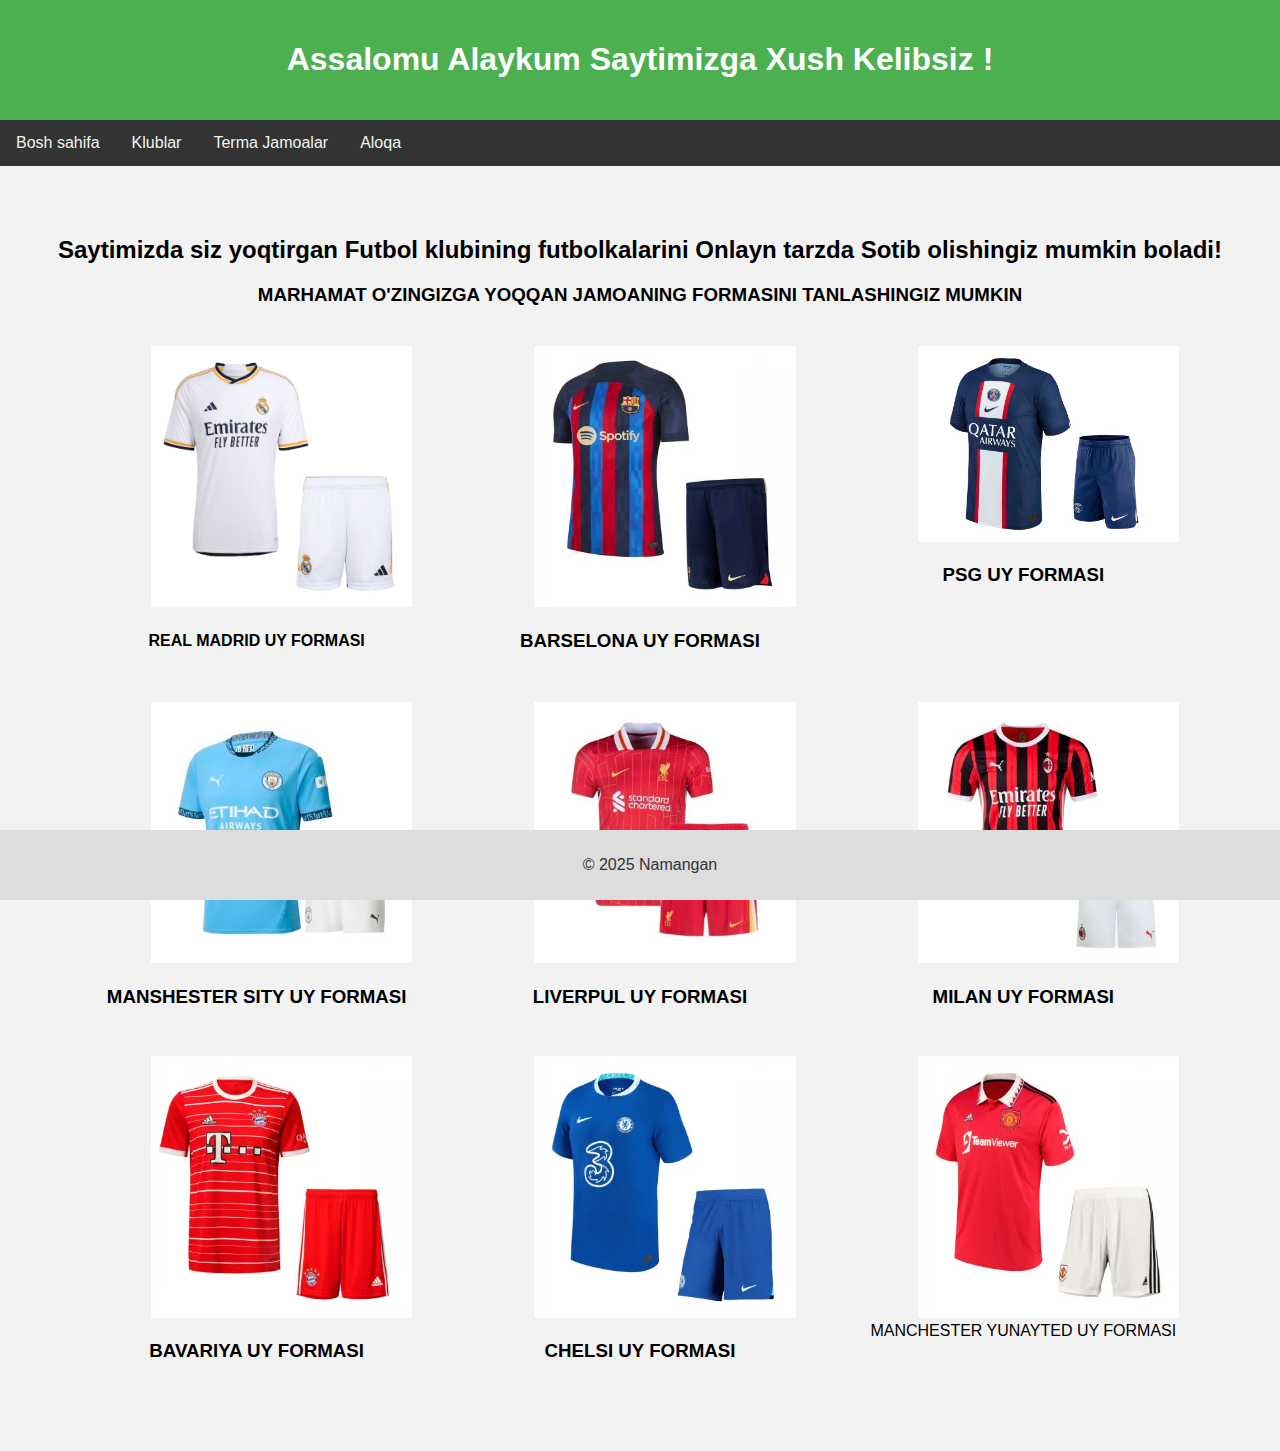
==== index.html @ d3f90e23 "Add files via upload" ====
<!DOCTYPE html>
<html lang="uz">
<head>
  <meta charset="UTF-8">
  <meta name="viewport" content="width=device-width, initial-scale=1.0">
  <title>Futbol Forma Savdo</title>
  <link rel="stylesheet" href="style.css">
</head>
<body>
  <header>
    <h1>Assalomu Alaykum Saytimizga Xush Kelibsiz !</h1>
  </header>
  
  <nav>
  <a href="index.html">Bosh sahifa</a>
  <a href="#klublar">Klublar</a>
  <a href="#termajamoalar">Terma Jamoalar</a>
  <a href="contact">Aloqa</a>
</nav>
  
  <section>
    <h2>Saytimizda siz yoqtirgan Futbol klubining futbolkalarini Onlayn tarzda Sotib olishingiz mumkin boladi!  
    </h2>
    <h3> MARHAMAT O'ZINGIZGA YOQQAN JAMOANING FORMASINI TANLASHINGIZ MUMKIN</h3>
    <p>
    <div class="container">
      <div class="grid">
          <div><img src="images/realmadrid.jpg" alt="Image 1"><h4>REAL MADRID UY FORMASI</h4></div>
          <div><img src="images/barselona.jpg" alt="Image 2"><h3>BARSELONA UY FORMASI</h3></div>
          <div><img src="images/psg.jpg" alt="Image 3"><h3>PSG UY FORMASI</h3></div>
          <div><img src="images/muncity.jpg" alt="Image 4"><h3>MANSHESTER SITY UY FORMASI</h3></div>
          <div><img src="images/liverpool.jpg" alt="Image 5"><h3>LIVERPUL UY FORMASI</h3></div>
          <div><img src="images/milan.jpg" alt="Image 6"><h3>MILAN UY FORMASI</h3></div>
          <div><img src="images/bavariya.jpg" alt="Image 7"><h3>BAVARIYA UY FORMASI</h3></div>
          <div><img src="images/chelsi.webp" alt="Image 8"><h3>CHELSI UY FORMASI</h3></div>
          <div><img src="images/mununited.jpg" alt="Image 9"></h3>MANCHESTER YUNAYTED UY FORMASI</h3></div>
      </div>
  </div>

    </p>
  </section>
  <footer>
    <p>&copy; 2025 Namangan</p>
  </footer>
</body>
</html>
---- style.css ----
body {
  font-family: Arial;
  background-color: #f2f2f2;
  margin: 0;
  padding: 0;
}
header {
  background-color: #4CAF50;
  color: white;
  padding: 20px;
  text-align: center;
}
nav {
  background: #333;
  overflow: hidden;
}
nav a {
  float: left;
  display: block;
  color: #f2f2f2;
  text-align: center;
  padding: 14px 16px;
  text-decoration: none;
}
nav a:hover {
  background-color: #ddd;
  color: black;
}
section {
  padding: 50px;
  text-align: center;
  color: black;
}

.container {
  text-align: center;
  margin: 20px;
  }

.grid {
  display: grid;
  grid-template-columns: repeat(3, 1fr);
  gap: 10px;
}

.grid img {
  width: 70%;
  height: auto;
}
img {
  size: auto;
  margin-left: 50px;
  margin-top: 20px;
}

footer {
  background-color: #ddd;
  color: #333;
  text-align: center;
  padding: 10px;
  position: fixed;
  bottom: 0;
  width: 100%;
}
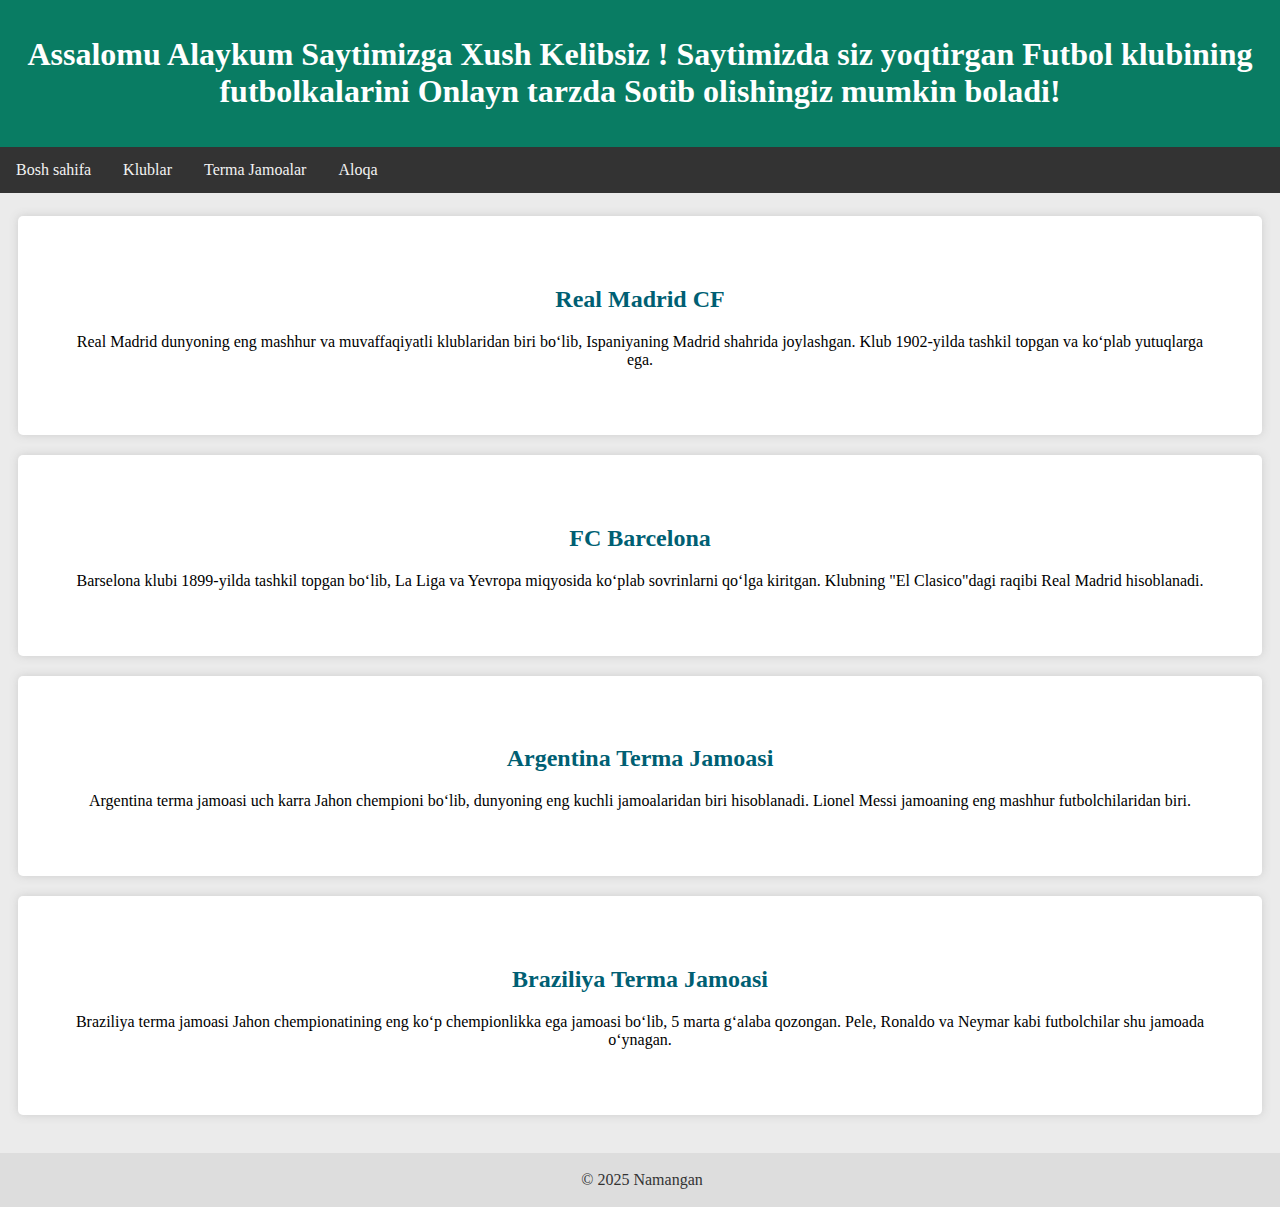
==== commit 7de7b4d2: "Add files via upload" ====
--- a/index.html
+++ b/index.html
@@ -8,37 +8,38 @@
 </head>
 <body>
   <header>
-    <h1>Assalomu Alaykum Saytimizga Xush Kelibsiz !</h1>
+    <h1>Assalomu Alaykum Saytimizga Xush Kelibsiz !
+      Saytimizda siz yoqtirgan Futbol klubining futbolkalarini Onlayn tarzda Sotib olishingiz mumkin boladi!
+    </h1>
   </header>
-  
   <nav>
-  <a href="index.html">Bosh sahifa</a>
-  <a href="#klublar">Klublar</a>
-  <a href="#termajamoalar">Terma Jamoalar</a>
-  <a href="contact">Aloqa</a>
+    <a href="index.html">Bosh sahifa</a>
+    <a href="klublar.html">Klublar</a>
+    <a href="terma.html">Terma Jamoalar</a>
+    <a href="contact.html">Aloqa</a>
 </nav>
-  
-  <section>
-    <h2>Saytimizda siz yoqtirgan Futbol klubining futbolkalarini Onlayn tarzda Sotib olishingiz mumkin boladi!  
-    </h2>
-    <h3> MARHAMAT O'ZINGIZGA YOQQAN JAMOANING FORMASINI TANLASHINGIZ MUMKIN</h3>
-    <p>
+    <section>
     <div class="container">
-      <div class="grid">
-          <div><img src="images/realmadrid.jpg" alt="Image 1"><h4>REAL MADRID UY FORMASI</h4></div>
-          <div><img src="images/barselona.jpg" alt="Image 2"><h3>BARSELONA UY FORMASI</h3></div>
-          <div><img src="images/psg.jpg" alt="Image 3"><h3>PSG UY FORMASI</h3></div>
-          <div><img src="images/muncity.jpg" alt="Image 4"><h3>MANSHESTER SITY UY FORMASI</h3></div>
-          <div><img src="images/liverpool.jpg" alt="Image 5"><h3>LIVERPUL UY FORMASI</h3></div>
-          <div><img src="images/milan.jpg" alt="Image 6"><h3>MILAN UY FORMASI</h3></div>
-          <div><img src="images/bavariya.jpg" alt="Image 7"><h3>BAVARIYA UY FORMASI</h3></div>
-          <div><img src="images/chelsi.webp" alt="Image 8"><h3>CHELSI UY FORMASI</h3></div>
-          <div><img src="images/mununited.jpg" alt="Image 9"></h3>MANCHESTER YUNAYTED UY FORMASI</h3></div>
-      </div>
+      <div class="content">
+        <h2>Real Madrid CF</h2>
+        <p>Real Madrid dunyoning eng mashhur va muvaffaqiyatli klublaridan biri bo‘lib, Ispaniyaning Madrid shahrida joylashgan. Klub 1902-yilda tashkil topgan va ko‘plab yutuqlarga ega.</p>
+    </div>
+    <div class="content">
+        <h2>FC Barcelona</h2>
+        <p>Barselona klubi 1899-yilda tashkil topgan bo‘lib, La Liga va Yevropa miqyosida ko‘plab sovrinlarni qo‘lga kiritgan. Klubning "El Clasico"dagi raqibi Real Madrid hisoblanadi.</p>
+    </div>
+    <div class="content">
+        <h2>Argentina Terma Jamoasi</h2>
+        <p>Argentina terma jamoasi uch karra Jahon chempioni bo‘lib, dunyoning eng kuchli jamoalaridan biri hisoblanadi. Lionel Messi jamoaning eng mashhur futbolchilaridan biri.</p>
+    </div>
+    <div class="content">
+        <h2>Braziliya Terma Jamoasi</h2>
+        <p>Braziliya terma jamoasi Jahon chempionatining eng ko‘p chempionlikka ega jamoasi bo‘lib, 5 marta g‘alaba qozongan. Pele, Ronaldo va Neymar kabi futbolchilar shu jamoada o‘ynagan.</p>
+    </div>
+      
   </div>
-
-    </p>
   </section>
+     
   <footer>
     <p>&copy; 2025 Namangan</p>
   </footer>
--- a/style.css
+++ b/style.css
@@ -1,13 +1,13 @@
 body {
-  font-family: Arial;
-  background-color: #f2f2f2;
+  font-family:'Times New Roman', Times, serif;
+  background-color: #ebebeb;
   margin: 0;
   padding: 0;
 }
 header {
-  background-color: #4CAF50;
+  background-color: #097c63;
   color: white;
-  padding: 20px;
+  padding: 15px;
   text-align: center;
 }
 nav {
@@ -18,7 +18,7 @@
   float: left;
   display: block;
   color: #f2f2f2;
-  text-align: center;
+  text-align:left;
   padding: 14px 16px;
   text-decoration: none;
 }
@@ -27,38 +27,61 @@
   color: black;
 }
 section {
-  padding: 50px;
+  padding: 3px;
   text-align: center;
   color: black;
 }
 
 .container {
   text-align: center;
-  margin: 20px;
+  margin: 15px;
+  overflow:visible;
   }
 
 .grid {
   display: grid;
   grid-template-columns: repeat(3, 1fr);
-  gap: 10px;
+  grid-auto-rows: auto;
+  min-height: 100vh;
+  gap: 5px;
+}
+.grid div {
+  text-align: center;
+  display: flex;
+  flex-direction: column;
+  align-items: center;
+  justify-content: center;
 }
 
 .grid img {
-  width: 70%;
+  width: 75%;
   height: auto;
 }
 img {
-  size: auto;
-  margin-left: 50px;
+  size: 60px;
+  margin-left: 40px;
+  margin-top: 8px;
+
+}
+.content {
+  width: auto;
+  background: #fff;
+  padding: 50px;
   margin-top: 20px;
+  border-radius: 5px;
+  box-shadow: 0px 0px 10px 0px #ccc;
+}
+h2 {
+  color: #005f73;
 }
 
 footer {
   background-color: #ddd;
   color: #333;
   text-align: center;
-  padding: 10px;
-  position: fixed;
+  padding: 2px;
+  position: relative;
+  margin-top: 20px;
   bottom: 0;
   width: 100%;
 }